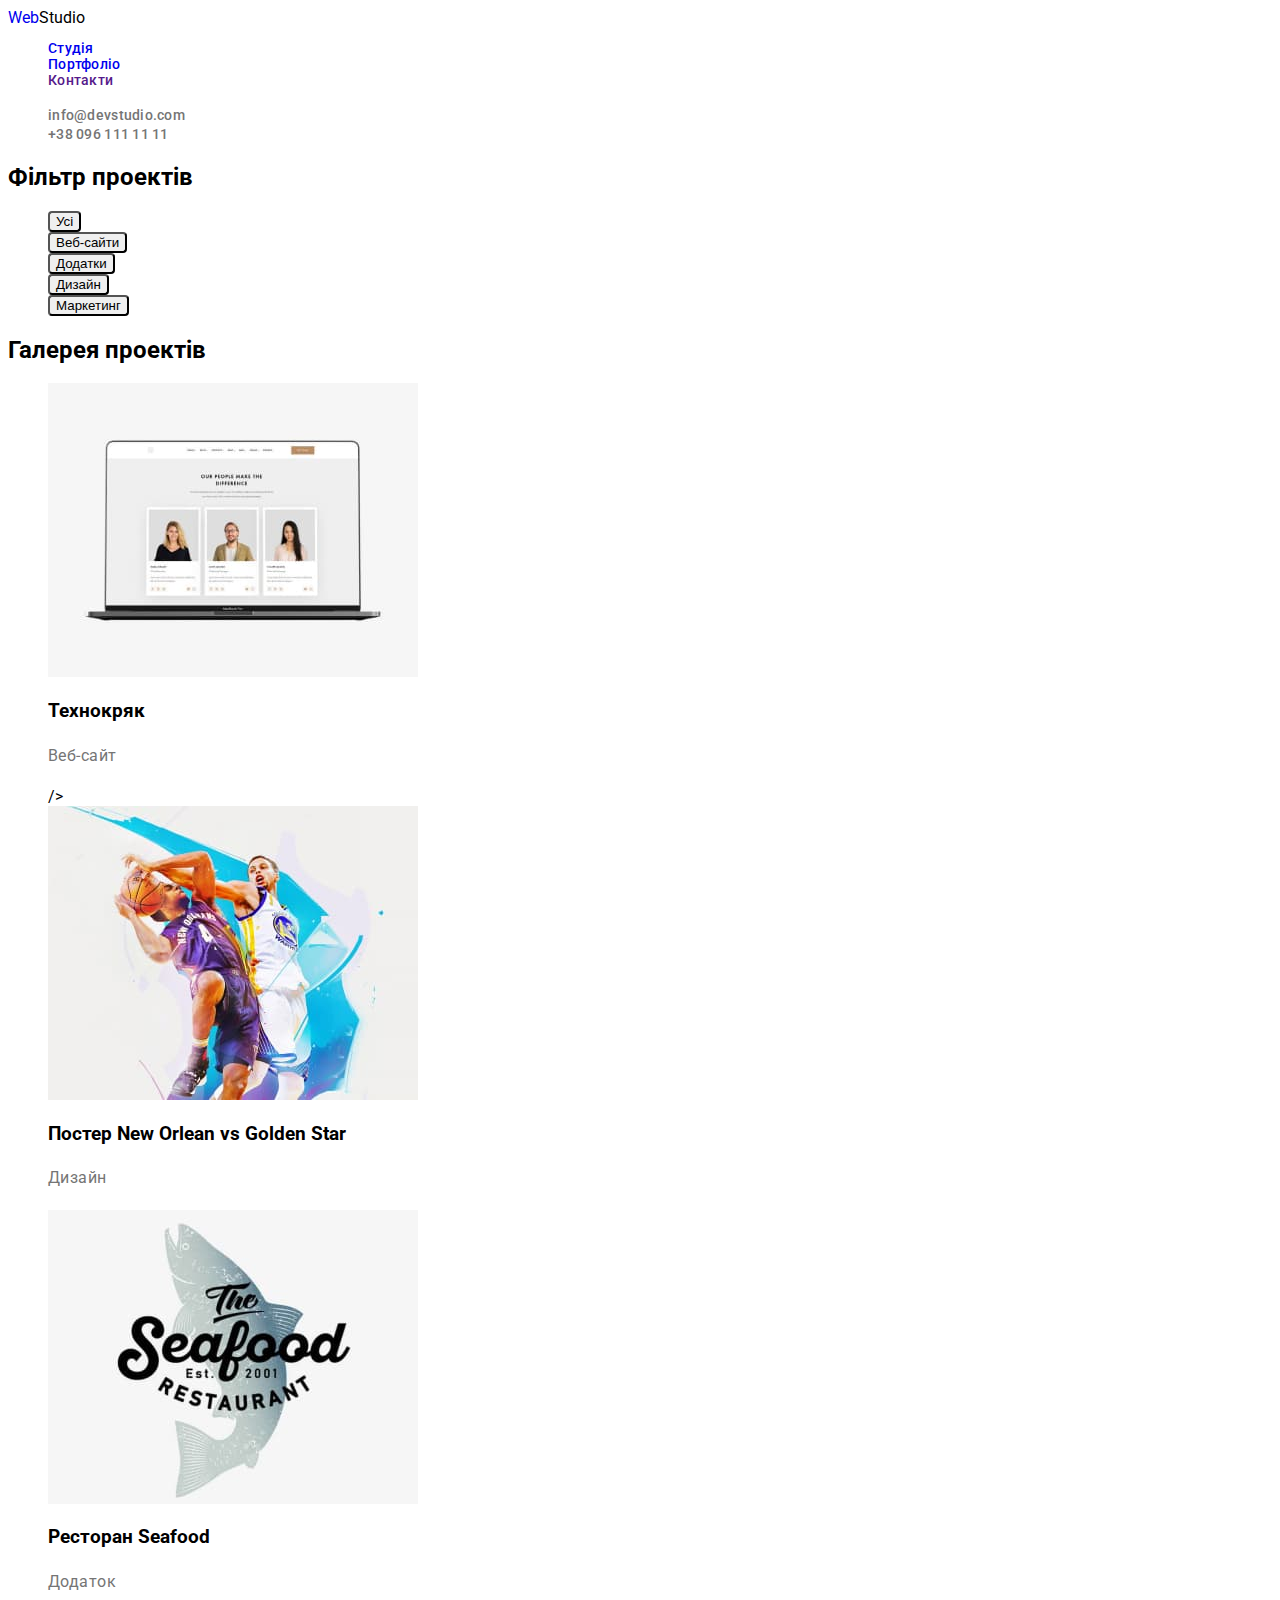
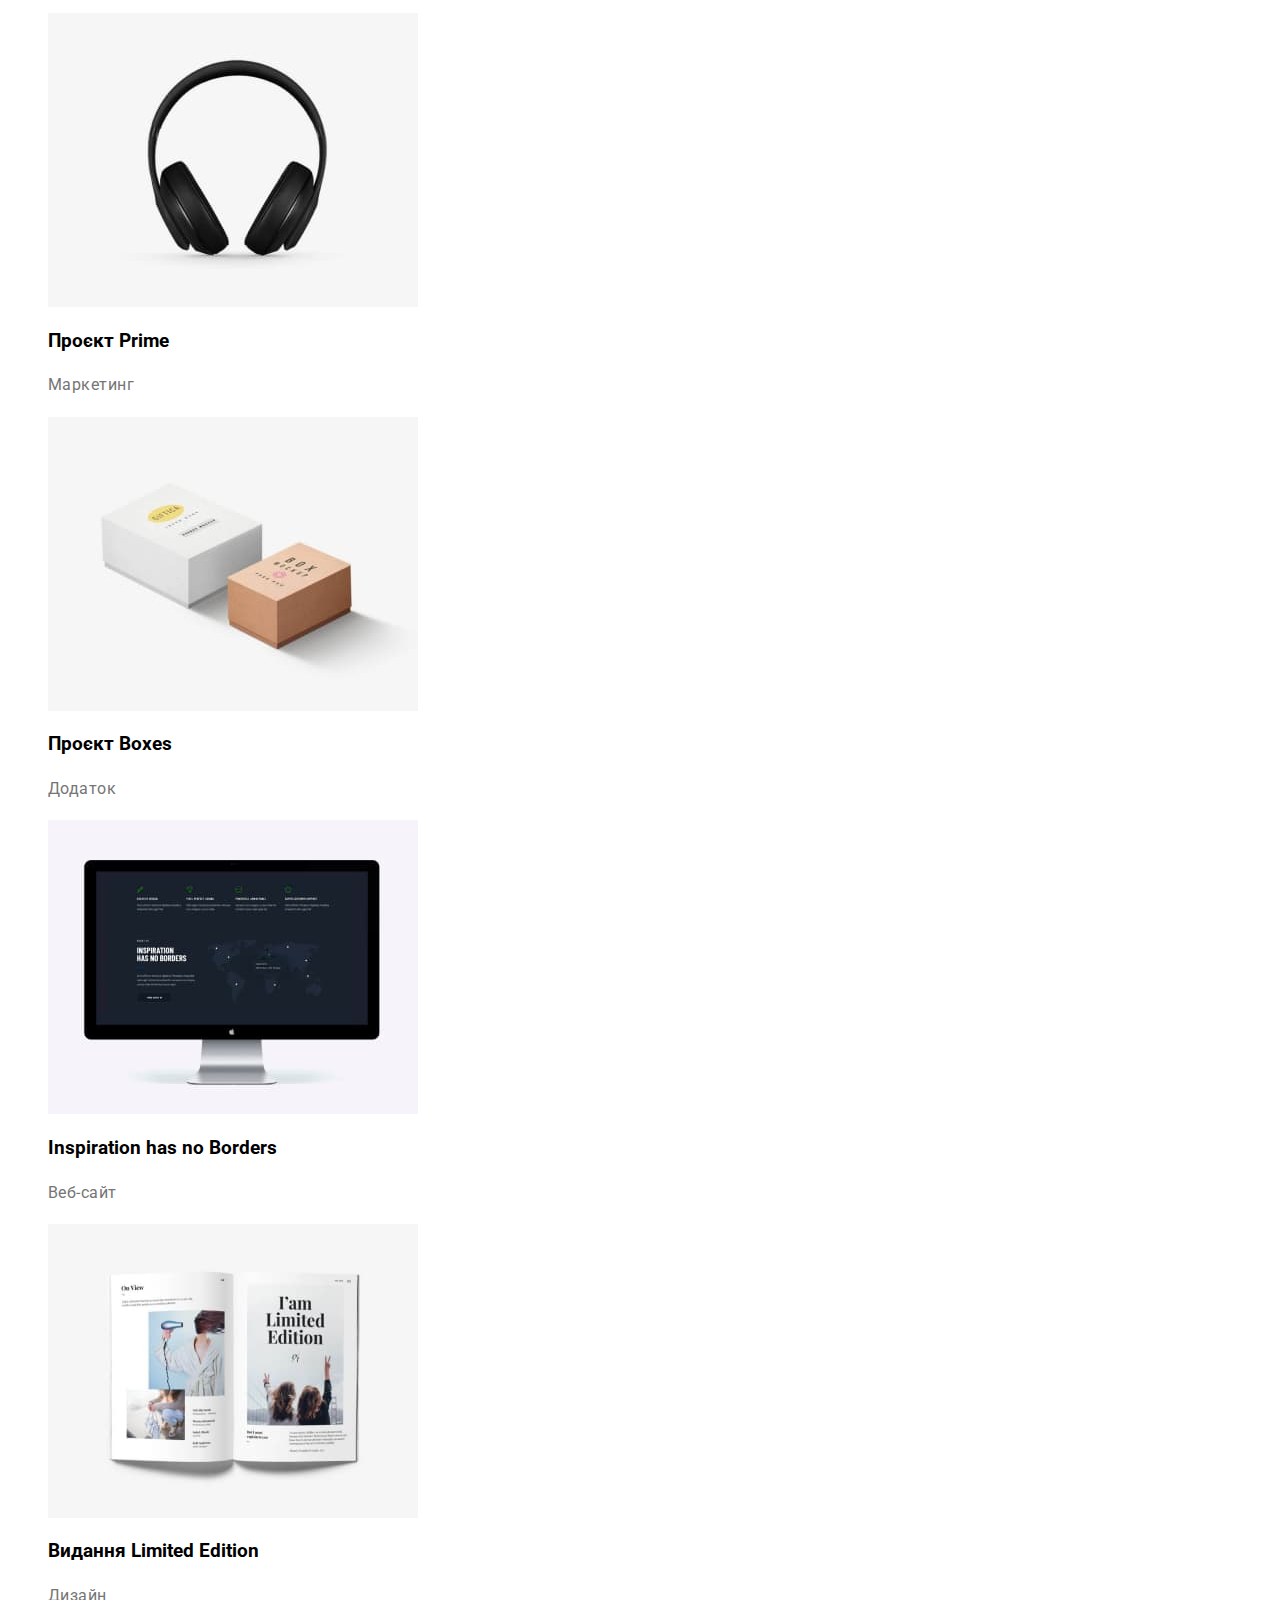
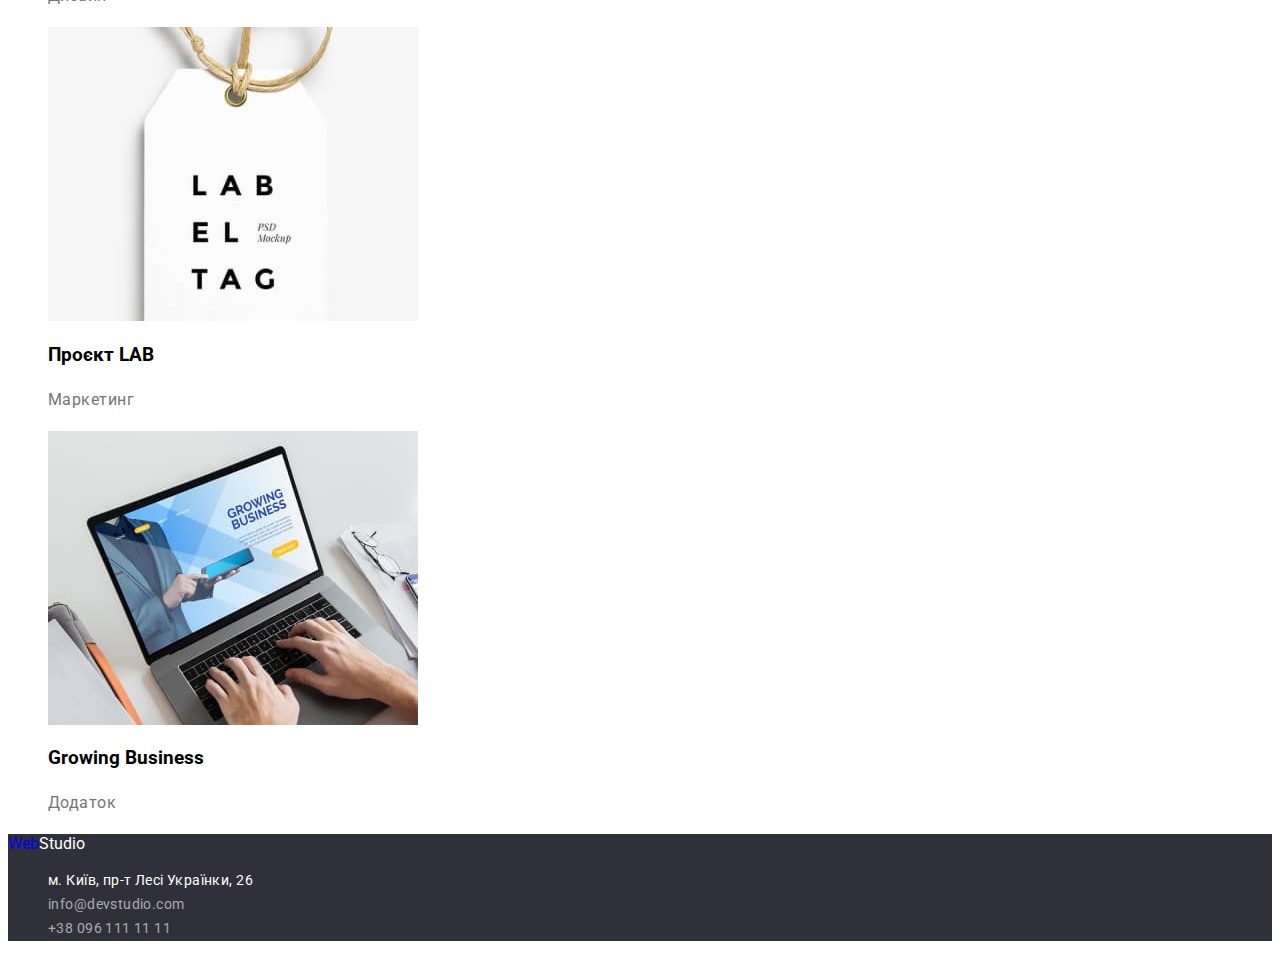
==== portfolio.html @ ca05bd65 "styling Index and Porfolio" ====
<!DOCTYPE html>
<html lang="uk">
    <head>
        <meta charset="UTF-8" >
        <meta http-equiv="X-UA-Compatible" content="IE=edge" >
        <meta name="viewport" content="width=device-width, initial-scale=1.0" >
        <title>Головна</title>
        <link rel="stylesheet" href="./css/style.css" >
    
        <link rel="preconnect" href="https://fonts.googleapis.com" >
        <link rel="preconnect" href="https://fonts.gstatic.com" crossorigin >
        <link
          href="https://fonts.googleapis.com/css2?family=Raleway:wght@700&family=Roboto:wght@400;500;700;900&display=swap"
          rel="stylesheet"
        >
      </head>

<body>
    
    <header class="header">
        <nav class="hearder-nav">
          <a href="./index.html" class="logo link"><span class="logo1">Web</span><span class="logo2">Studio</span>
          </a>
          <ul class="hearder-list list">
              <li>
                  <a href="./index.html" class="hearder-list-item link">Студія</a>
              </li>
              <li>
                  <a href="./portfolio.html" class="hearder-list-item link"
                  >Портфоліо</a>
              </li>
              <li>
                <a href="" class="hearder-list-item link">Контакти</a>
              </li>
          </ul>
        </nav>
        <ul class="hearder-contacts list">
              <li>
              <a href="mailto:info@devstudio.com" class="hearder-cont-item link"
                  >info@devstudio.com</a
              >
              </li>
              <li>
              <a href="tel:+380961111111" class="hearder-cont-item link"
                  >+38 096 111 11 11</a
              >
              </li>
        </ul>
      </header>

    <main>
        <section class="filters">
        <h2 class="filters-hearder">Фільтр проектів</h2>        
            <ul class="filters-list list">
                <li><button type="button" class="filters-item btn">Усі</button></li>
                <li><button type="button" class="filters-item btn">Веб-сайти</button></li>
                <li><button type="button" class="filters-item btn">Додатки</button></li>
                <li><button type="button" class="filters-item btn">Дизайн</button></li>
                <li><button type="button" class="filters-item btn">Маркетинг</button></li>                
            </ul>
        </section>
                        
        <section class="portfolio">
            <h2 class="portfolio-hearder">Галерея проектів</h2> 
            <ul class="portfolio-list list">
                <li class="portfolio-item">
                    <img src="./images/project1_technokryak.jpg" alt="Веб-сайт Технокряк" width="370" height="294">
                        <h3 class="portfolio-item-herader">Технокряк</h3>
                        <p class="portfolio-item-text">Веб-сайт</p> />
                </li>
                <li class="portfolio-item">
                    <img src="./images/project2_new_orlean.jpg" alt="Дизайн Постер New Orlean vs Golden Star" width="370" height="294">
                        <h3 class="portfolio-item-herader">Постер New Orlean vs Golden Star</h3>
                        <p class="portfolio-item-text">Дизайн</p>
                </li>
                <li class="portfolio-item">
                    <img src="./images/project3_seafood.jpg" alt="Додаток Ресторан Seafood" width="370" height="294">
                        <h3 class="portfolio-item-herader">Ресторан Seafood</h3>
                        <p class="portfolio-item-text">Додаток</p>                    
                </li>
                <li class="portfolio-item">
                    <img src="./images/project4_prime.jpg" alt="Маркетинг Проєкт Prime" width="370" height="294">
                        <h3 class="portfolio-item-herader">Проєкт Prime</h3>
                        <p class="portfolio-item-text">Маркетинг</p>
                    
                </li>
                <li class="portfolio-item">
                    <img src="./images/project5_boxes.jpg" alt=" Проєкт Boxes" width="370" height="294">
                        <h3 class="portfolio-item-herader">Проєкт Boxes</h3>
                        <p class="portfolio-item-text">Додаток</p>
                    
                </li>
                <li class="portfolio-item">
                    <img src="./images/project6_inspiration_has_no_border.jpg" alt="Веб-сайт Inspiration has no Borders" width="370" height="294"> 
                        <h3 class="portfolio-item-herader">Inspiration has no Borders</h3>
                        <p class="portfolio-item-text">Веб-сайт</p>
                    
                </li>
                <li class="portfolio-item">
                    <img src="./images/project7_limited_edition.jpg" alt="Дизайн Видання Limited Edition" width="370" height="294">
                        <h3 class="portfolio-item-herader">Видання Limited Edition</h3>
                        <p class="portfolio-item-text">Дизайн</p>
                    
                </li>
                <li class="portfolio-item">
                    <img src="./images/project8_lab.jpg" alt="Маркетинг Проєкт LAB" width="370" height="294">
                        <h3 class="portfolio-item-herader">Проєкт LAB</h3>
                        <p class="portfolio-item-text">Маркетинг</p>
                    
                </li>
                <li class="portfolio-item">
                    <img src="./images/project9_groing_business.jpg" alt="Додаток Growing Business" width="370" height="294">
                        <h3 class="portfolio-item-herader">Growing Business</h3>
                        <p class="portfolio-item-text">Додаток</p>
                    
                </li>
            </ul>
        </section>

    </main>
    

    <footer class="footer">
        <a href="./index.html" class="logo link"><span class="logo1">Web</span><span class="logo3">Studio</span></a>
        <address>
          <ul class="footer-list list">
            <li>
              <a href="https://goo.gl/maps/4B1VtxBTKPuSWNJCA"
                target="_blank"
                rel="noopener noreferrer nofollow"
                class="footer-adress link"
                >м. Київ, пр-т Лесі Українки, 26</a>
            </li>
            <li>
              <a href="mailto:info@devstudio.com" class="footer-item link"
                >info@devstudio.com</a>
            </li>
            <li>
              <a href="tel:+380961111111" class="footer-item link">+38 096 111 11 11</a>
            </li>
          </ul>
        </address>
      </footer>

</body>

</html>
---- css/style.css ----
:root{
    --first-color:#FFFFFF;
    --second-color:#212121;
    --third-color:#757575;
    --accent-color:#2196F3;
}


body {
font-family: Roboto, Raleway;
}

.link {
    text-decoration:none;
    font-style: normal;
}

.list {
    list-style: none;
}

footer {
    background-color:#2F303A;
}

.hero {
    background-color: #2F303A;
}

.btn {
    cursor: pointer;
    border-radius: 4px;
}



--------/ Index / ------------------

.logo1, .logo2, .logo3 {
    font-family: 'Raleway';
    font-weight: 700;
    font-size: 26px;
    line-height: 1.19;
    letter-spacing: 0.03em;
    color: var(--accent-color);
}

.logo2{
    color: #000000;
}

.logo3{
    color: var(--first-color);
}


.hearder-list {
    font-weight: 500;
    font-size: 14px;
    line-height: 1.14;
    letter-spacing: 0.02em;
    color: var(--second-color);
}

.hearder-cont-item {
    font-weight: 500;
    font-size: 14px;
    line-height: 1.14;
    letter-spacing: 0.02em;
    color: var(--third-color);
}

.hearder-cont-item:hover,
.hearder-cont-item:focus {
    font-weight: 500;
    font-size: 14px;
    line-height: 1.14;
    letter-spacing: 0.02em;
    color: var(--accent-color);
}

.hero-header {
    font-weight: 900;
    font-size: 44px;
    line-height: 1.36;
    text-align: center;
    letter-spacing: 0.06em;
    text-transform: uppercase;
    color: var(--first-color);
}

.hero-btn {
    font-family: inherit;
    font-weight: 700;
    font-size: 16px;
    line-height: 1.88;
    display: flex;
    align-items: center;
    text-align: center;
    letter-spacing: 0.06em;
    color: var(--first-color);      
    background-color: var(--accent-color);
}

.hero-btn:hover,
.hero-btn:focus
 {
    font-family: inherit;
    font-weight: 700;
    font-size: 16px;
    line-height: 1.88;
    display: flex;
    align-items: center;
    text-align: center;
    letter-spacing: 0.06em;
    background-color: #188CE8;
}

.our-benefits-list-header {
    font-weight: 700;
    font-size: 14px;
    line-height: 1.14;
    letter-spacing: 0.03em;
    text-transform: uppercase;
    color: var(--second-color);
}

.our-benefits-list-item {
    font-size: 14px;
    line-height: 1.71;
    letter-spacing: 0.03em;
    color: var(--third-color);
}

.our-work-hearder {
    font-weight: 700;
    font-size: 36px;
    line-height: 1.17;
    text-align: center;
    letter-spacing: 0.03em;
    color: var(--second-color);
}

.team-hearder {
    font-weight: 700;
    font-size: 36px;
    line-height: 1.17;
    text-align: center;
    letter-spacing: 0.03em;
    color: var(--second-color);
}

.team-list-hearder {
    font-weight: 500;
    font-size: 16px;
    line-height: 1.19px;
    text-align: center;
    letter-spacing: 0.03em;
    color: var(--second-color);
}

.team-list-text {
    font-size: 16px;
    line-height: 1.19px;
    text-align: center;
    letter-spacing: 0.03em;
    color: var(--third-color);
}

.footer-adress {
    font-size: 14px;
    line-height: 1.71;
    letter-spacing: 0.03em;
    color: var(--first-color);  
}

.footer-item {
    font-size: 14px;
    line-height: 1.71;
    letter-spacing: 0.03em;
    color: rgba(255, 255, 255, 0.6);
}

.footer-item:hover,
.footer-item:focus {
    font-size: 14px;
    line-height: 1.71;
    letter-spacing: 0.03em;
    color: var(--accent-color);
}




--------/ Portfolio / ------------------

.filters-item {
    font-family: inherit;
    font-weight: 500;
    font-size: 16px;
    line-height: 1.62;
    text-align: center;
    letter-spacing: 0.03em;
    color: var(--second-color);
}

.filters-item:hover,
.filters-item:focus {
    font-family: inherit;
    font-weight: 500;
    font-size: 16px;
    line-height: 1.62;
    text-align: center;
    letter-spacing: 0.03em;
    color: var(--first-color);
    background-color: var(--accent-color);
}

.portfolio-item-hearder {
    font-weight: 700;
    font-size: 18px;
    line-height: 2;
    letter-spacing: 0.06em;
    color: var(--second-color);
}

.portfolio-item-text {
    font-size: 16px;
    line-height: 1.88;
    letter-spacing: 0.03em;
    color: var(--third-color);
}
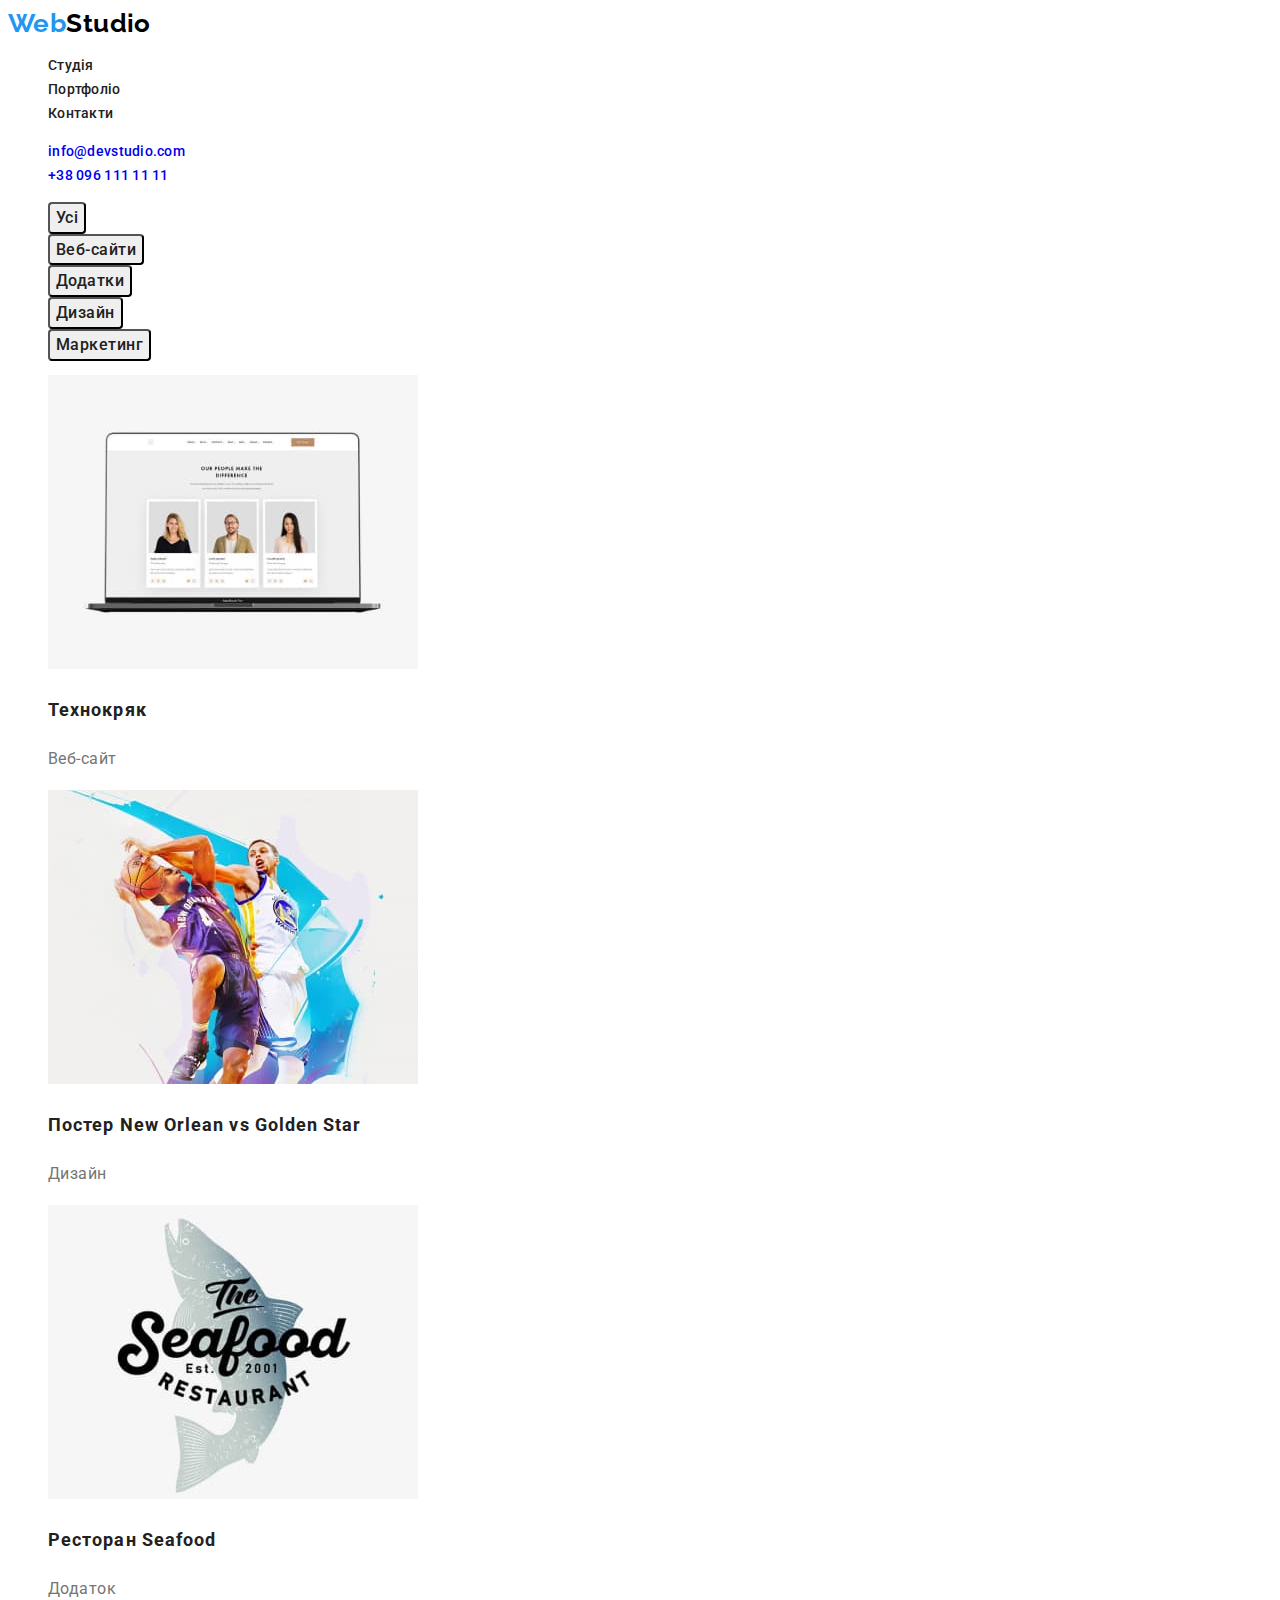
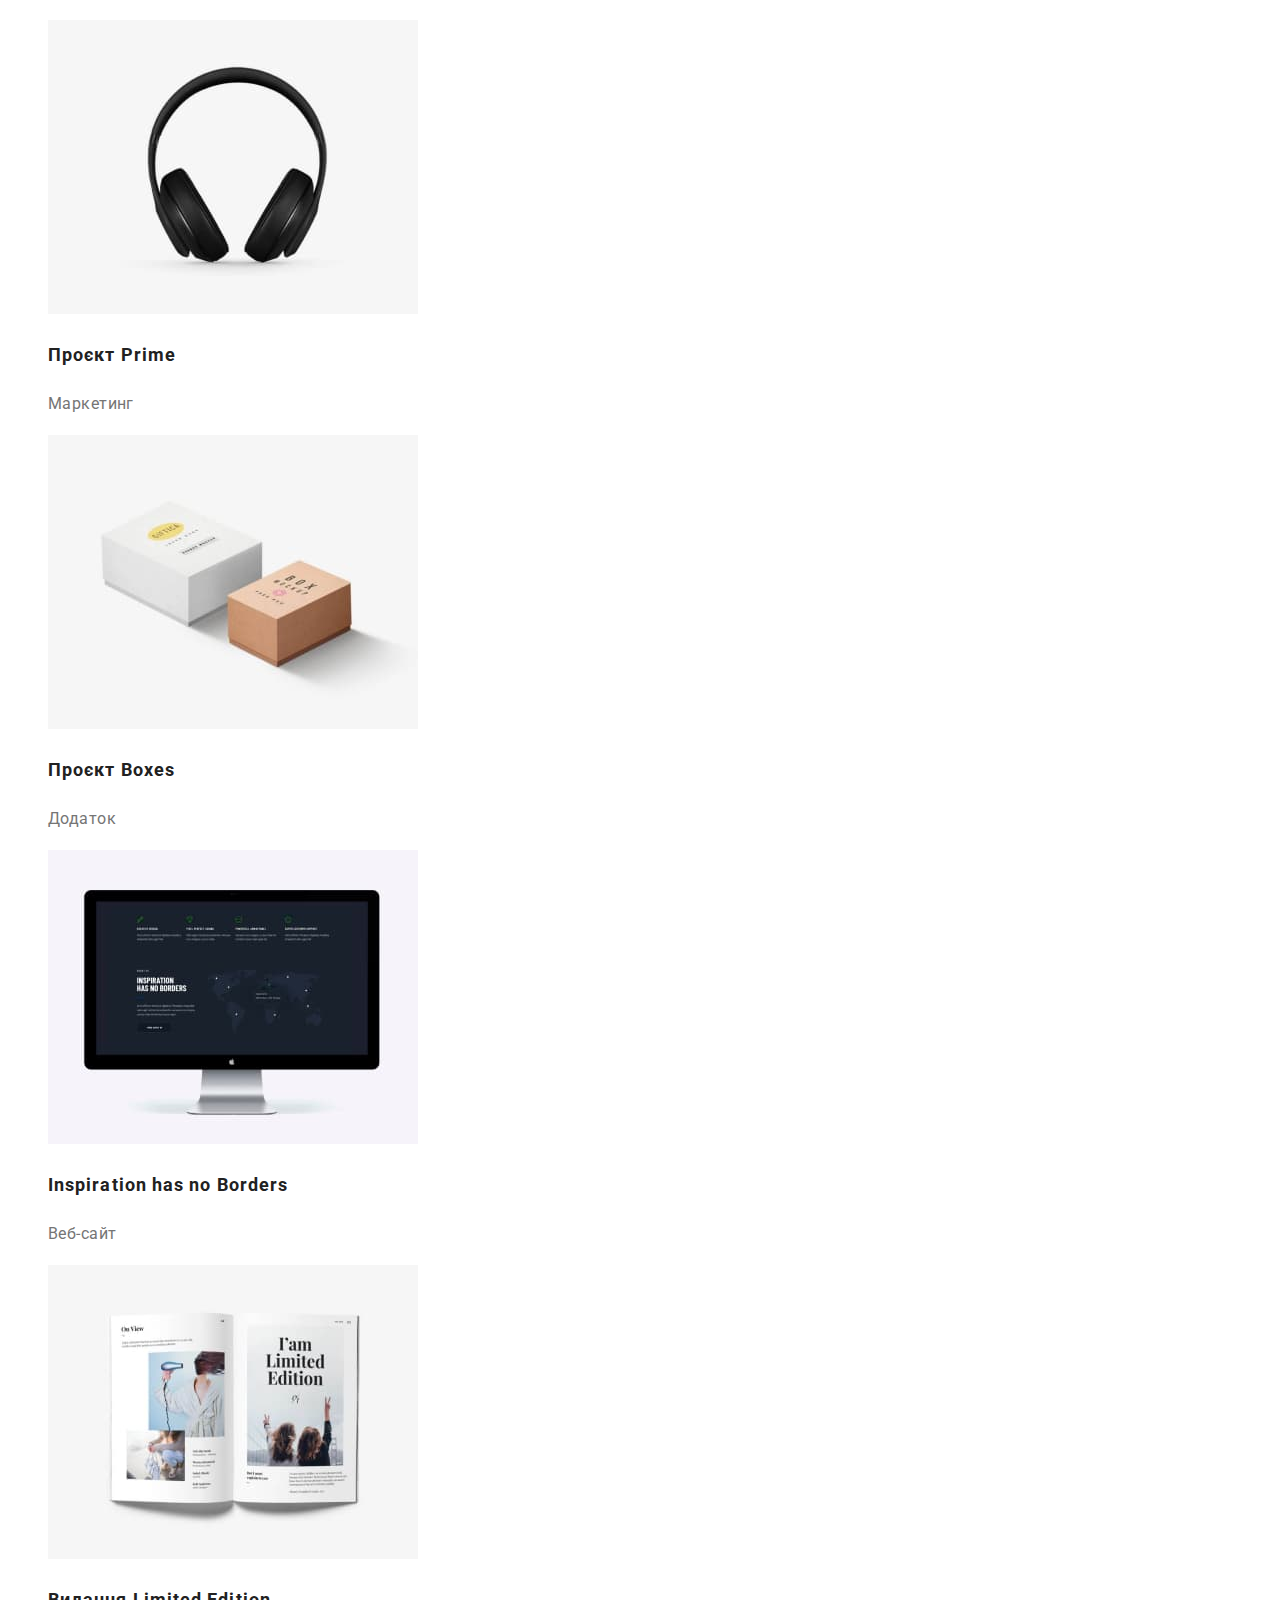
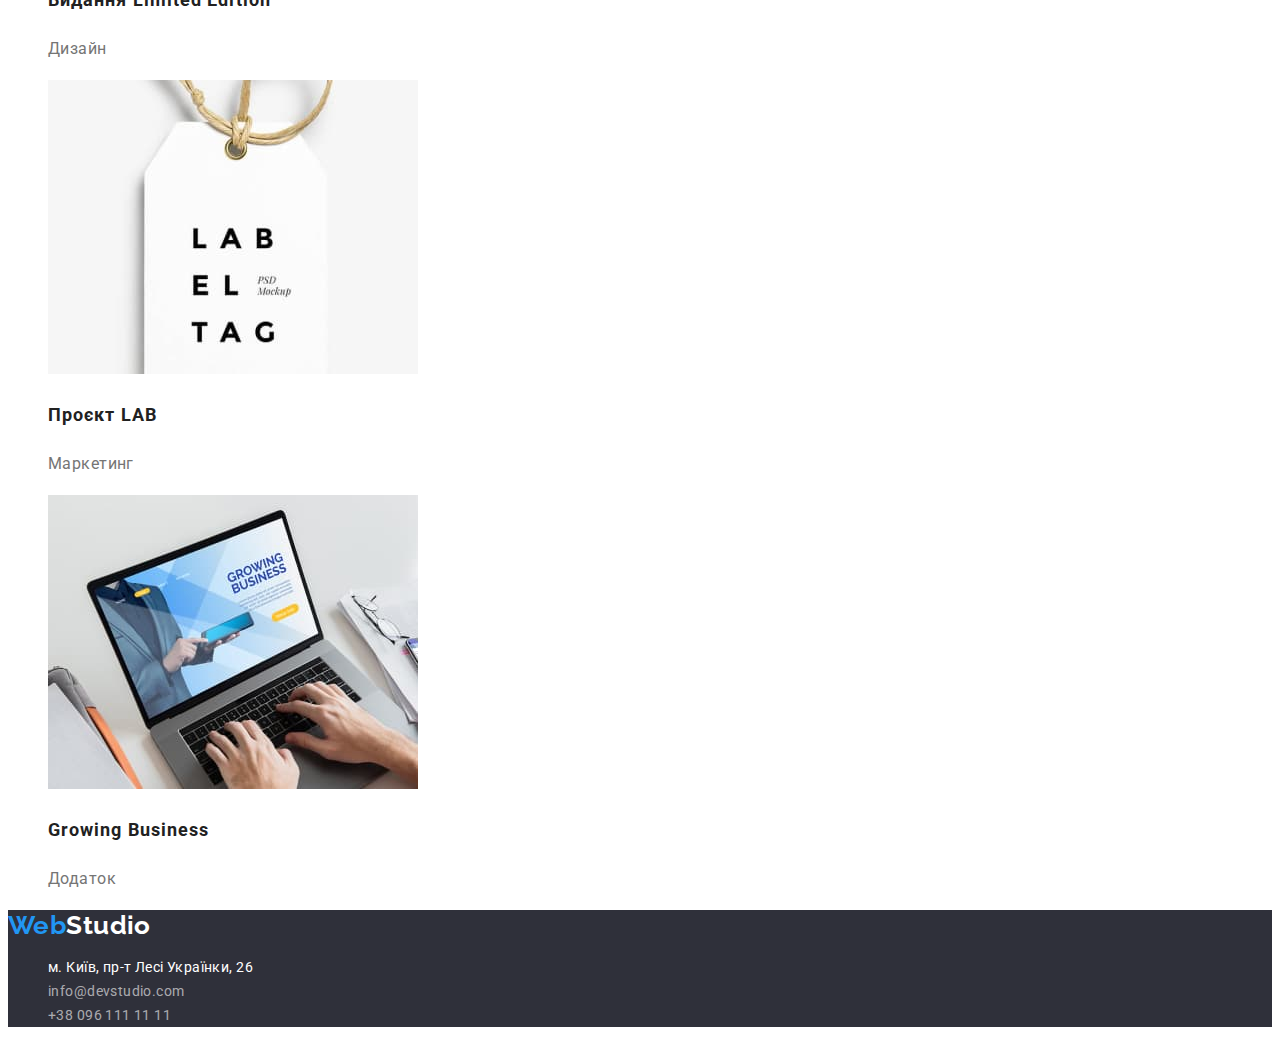
==== commit 7f85b249: "fix mistakes" ====
--- a/portfolio.html
+++ b/portfolio.html
@@ -4,7 +4,7 @@
         <meta charset="UTF-8" >
         <meta http-equiv="X-UA-Compatible" content="IE=edge" >
         <meta name="viewport" content="width=device-width, initial-scale=1.0" >
-        <title>Головна</title>
+        <title>Портфоліо</title>
         <link rel="stylesheet" href="./css/style.css" >
     
         <link rel="preconnect" href="https://fonts.googleapis.com" >
@@ -49,8 +49,8 @@
       </header>
 
     <main>
-        <section class="filters">
-        <h2 class="filters-hearder">Фільтр проектів</h2>        
+        <section class="portfolio">
+        <h1 class="portfolio-hearder visually-hidden">Наш портфоліо</h1>        
             <ul class="filters-list list">
                 <li><button type="button" class="filters-item btn">Усі</button></li>
                 <li><button type="button" class="filters-item btn">Веб-сайти</button></li>
@@ -58,59 +58,56 @@
                 <li><button type="button" class="filters-item btn">Дизайн</button></li>
                 <li><button type="button" class="filters-item btn">Маркетинг</button></li>                
             </ul>
-        </section>
-                        
-        <section class="portfolio">
-            <h2 class="portfolio-hearder">Галерея проектів</h2> 
+        
             <ul class="portfolio-list list">
                 <li class="portfolio-item">
                     <img src="./images/project1_technokryak.jpg" alt="Веб-сайт Технокряк" width="370" height="294">
-                        <h3 class="portfolio-item-herader">Технокряк</h3>
-                        <p class="portfolio-item-text">Веб-сайт</p> />
+                        <h2 class="portfolio-item-hearder">Технокряк</h2>
+                        <p class="portfolio-item-text">Веб-сайт</p>
                 </li>
                 <li class="portfolio-item">
                     <img src="./images/project2_new_orlean.jpg" alt="Дизайн Постер New Orlean vs Golden Star" width="370" height="294">
-                        <h3 class="portfolio-item-herader">Постер New Orlean vs Golden Star</h3>
+                        <h2 class="portfolio-item-hearder">Постер New Orlean vs Golden Star</h2>
                         <p class="portfolio-item-text">Дизайн</p>
                 </li>
                 <li class="portfolio-item">
                     <img src="./images/project3_seafood.jpg" alt="Додаток Ресторан Seafood" width="370" height="294">
-                        <h3 class="portfolio-item-herader">Ресторан Seafood</h3>
+                        <h2 class="portfolio-item-hearder">Ресторан Seafood</h2>
                         <p class="portfolio-item-text">Додаток</p>                    
                 </li>
                 <li class="portfolio-item">
                     <img src="./images/project4_prime.jpg" alt="Маркетинг Проєкт Prime" width="370" height="294">
-                        <h3 class="portfolio-item-herader">Проєкт Prime</h3>
+                        <h2 class="portfolio-item-hearder">Проєкт Prime</h2>
                         <p class="portfolio-item-text">Маркетинг</p>
                     
                 </li>
                 <li class="portfolio-item">
                     <img src="./images/project5_boxes.jpg" alt=" Проєкт Boxes" width="370" height="294">
-                        <h3 class="portfolio-item-herader">Проєкт Boxes</h3>
+                        <h2 class="portfolio-item-hearder">Проєкт Boxes</h2>
                         <p class="portfolio-item-text">Додаток</p>
                     
                 </li>
                 <li class="portfolio-item">
                     <img src="./images/project6_inspiration_has_no_border.jpg" alt="Веб-сайт Inspiration has no Borders" width="370" height="294"> 
-                        <h3 class="portfolio-item-herader">Inspiration has no Borders</h3>
+                        <h2 class="portfolio-item-hearder">Inspiration has no Borders</h2>
                         <p class="portfolio-item-text">Веб-сайт</p>
                     
                 </li>
                 <li class="portfolio-item">
                     <img src="./images/project7_limited_edition.jpg" alt="Дизайн Видання Limited Edition" width="370" height="294">
-                        <h3 class="portfolio-item-herader">Видання Limited Edition</h3>
+                        <h2 class="portfolio-item-hearder">Видання Limited Edition</h2>
                         <p class="portfolio-item-text">Дизайн</p>
                     
                 </li>
                 <li class="portfolio-item">
                     <img src="./images/project8_lab.jpg" alt="Маркетинг Проєкт LAB" width="370" height="294">
-                        <h3 class="portfolio-item-herader">Проєкт LAB</h3>
+                        <h2 class="portfolio-item-hearder">Проєкт LAB</h2>
                         <p class="portfolio-item-text">Маркетинг</p>
                     
                 </li>
                 <li class="portfolio-item">
                     <img src="./images/project9_groing_business.jpg" alt="Додаток Growing Business" width="370" height="294">
-                        <h3 class="portfolio-item-herader">Growing Business</h3>
+                        <h2 class="portfolio-item-hearder">Growing Business</h2>
                         <p class="portfolio-item-text">Додаток</p>
                     
                 </li>
--- a/css/style.css
+++ b/css/style.css
@@ -1,13 +1,24 @@
 :root{
-    --first-color:#FFFFFF;
+    --main-color:#757575;
     --second-color:#212121;
-    --third-color:#757575;
+    --third-color:#FFFFFF;    
     --accent-color:#2196F3;
-}
-
+    --logo-color:#000000;
+    --hero-bckgd-color:#2F303A;
+    --hero-btn-color:#188CE8;
+    --team-bckgd-color:#F5F4FA;
+    --foot-item-color:rgba(255, 255, 255, 0.6);
+}
 
 body {
-font-family: Roboto, Raleway;
+    font-family: 'roboto', 'sans-serif', 'raleway';
+    font-style: normal;
+    font-weight: 400;
+    font-size: 14px;
+    line-height: 1.71;
+    letter-spacing: 0.03em;
+    color: var(--main-color);
+    background-color:var(--third-color);
 }
 
 .link {
@@ -19,64 +30,87 @@
     list-style: none;
 }
 
-footer {
-    background-color:#2F303A;
-}
-
-.hero {
-    background-color: #2F303A;
-}
-
 .btn {
     cursor: pointer;
     border-radius: 4px;
-}
-
-
+    font-family: 'Roboto';
+    font-style: normal; 
+    font-weight: 500;
+    font-size: 16px;
+    line-height: 1.62;
+    text-align: center;
+    letter-spacing: 0.03em;
+    color: var(--second-color);
+}
+
+.visually-hidden {
+    position: absolute;
+    width: 1px;
+    height: 1px;
+    margin: -1px;
+    border: 0;
+    padding: 0;
+    
+    white-space: nowrap;
+    clip-path: inset(100%);
+    clip: rect(0 0 0 0);
+    overflow: hidden;
+  }
 
 --------/ Index / ------------------
+
+.Logo{
+    font-family: 'Raleway';
+    font-weight: 700;
+    font-size: 26px;
+    line-height: 1.19;
+    color: var(--accent-color);
+}
 
 .logo1, .logo2, .logo3 {
     font-family: 'Raleway';
     font-weight: 700;
     font-size: 26px;
     line-height: 1.19;
-    letter-spacing: 0.03em;
     color: var(--accent-color);
 }
 
 .logo2{
-    color: #000000;
+    color: var(--logo-color);
 }
 
 .logo3{
-    color: var(--first-color);
-}
-
-
-.hearder-list {
-    font-weight: 500;
-    font-size: 14px;
+    color: var(--third-color);
+}
+
+
+.hearder-list-item {
+font-weight: 500;
+line-height: 1.14;
+letter-spacing: 0.02em;
+color: var(--second-color);
+}
+
+.hearder-list-item:hover,
+.hearder-list-item:focus,
+.hearder-list-item:active {
+    color: var(--accent-color);
+}
+
+
+.hearder-cont-item {
+    font-weight: 500;
     line-height: 1.14;
     letter-spacing: 0.02em;
-    color: var(--second-color);
-}
-
-.hearder-cont-item {
-    font-weight: 500;
-    font-size: 14px;
-    line-height: 1.14;
-    letter-spacing: 0.02em;
-    color: var(--third-color);
 }
 
 .hearder-cont-item:hover,
 .hearder-cont-item:focus {
-    font-weight: 500;
-    font-size: 14px;
-    line-height: 1.14;
-    letter-spacing: 0.02em;
-    color: var(--accent-color);
+    color: var(--accent-color);
+}
+
+.hero {
+    background-color: var(--hero-bckgd-color);
 }
 
 .hero-header {
@@ -86,7 +120,7 @@
     text-align: center;
     letter-spacing: 0.06em;
     text-transform: uppercase;
-    color: var(--first-color);
+    color: var(--third-color);
 }
 
 .hero-btn {
@@ -98,38 +132,20 @@
     align-items: center;
     text-align: center;
     letter-spacing: 0.06em;
-    color: var(--first-color);      
+    color: var(--third-color);      
     background-color: var(--accent-color);
 }
 
 .hero-btn:hover,
-.hero-btn:focus
- {
-    font-family: inherit;
-    font-weight: 700;
-    font-size: 16px;
-    line-height: 1.88;
-    display: flex;
-    align-items: center;
-    text-align: center;
-    letter-spacing: 0.06em;
-    background-color: #188CE8;
+.hero-btn:focus {
+    background-color: var(--hero-btn-color);
 }
 
 .our-benefits-list-header {
-    font-weight: 700;
-    font-size: 14px;
+    font-weight: 700;  
     line-height: 1.14;
-    letter-spacing: 0.03em;
     text-transform: uppercase;
     color: var(--second-color);
-}
-
-.our-benefits-list-item {
-    font-size: 14px;
-    line-height: 1.71;
-    letter-spacing: 0.03em;
-    color: var(--third-color);
 }
 
 .our-work-hearder {
@@ -137,8 +153,11 @@
     font-size: 36px;
     line-height: 1.17;
     text-align: center;
-    letter-spacing: 0.03em;
-    color: var(--second-color);
+    color:var(--second-color);
+}
+
+.team{
+    background: var(--team-bckgd-color);
 }
 
 .team-hearder {
@@ -146,49 +165,43 @@
     font-size: 36px;
     line-height: 1.17;
     text-align: center;
-    letter-spacing: 0.03em;
     color: var(--second-color);
 }
 
 .team-list-hearder {
     font-weight: 500;
     font-size: 16px;
-    line-height: 1.19px;
-    text-align: center;
-    letter-spacing: 0.03em;
+    line-height: 1.19;
+    text-align: center;
     color: var(--second-color);
 }
 
 .team-list-text {
     font-size: 16px;
-    line-height: 1.19px;
-    text-align: center;
-    letter-spacing: 0.03em;
-    color: var(--third-color);
+    line-height: 1.19;
+    text-align: center;
+}
+
+footer {
+    background-color:var(--hero-bckgd-color);
+}
+
+address{
+    font-style: normal;
 }
 
 .footer-adress {
-    font-size: 14px;
-    line-height: 1.71;
-    letter-spacing: 0.03em;
-    color: var(--first-color);  
+    color: var(--third-color);  
 }
 
 .footer-item {
-    font-size: 14px;
-    line-height: 1.71;
-    letter-spacing: 0.03em;
-    color: rgba(255, 255, 255, 0.6);
+    color: var(--foot-item-color);
 }
 
 .footer-item:hover,
 .footer-item:focus {
-    font-size: 14px;
-    line-height: 1.71;
-    letter-spacing: 0.03em;
-    color: var(--accent-color);
-}
-
+    color: var(--accent-color);
+}
 
 
 
@@ -200,19 +213,12 @@
     font-size: 16px;
     line-height: 1.62;
     text-align: center;
-    letter-spacing: 0.03em;
-    color: var(--second-color);
+    color:var(--second-color);
 }
 
 .filters-item:hover,
 .filters-item:focus {
-    font-family: inherit;
-    font-weight: 500;
-    font-size: 16px;
-    line-height: 1.62;
-    text-align: center;
-    letter-spacing: 0.03em;
-    color: var(--first-color);
+    color: var(--third-color);
     background-color: var(--accent-color);
 }
 
@@ -227,6 +233,4 @@
 .portfolio-item-text {
     font-size: 16px;
     line-height: 1.88;
-    letter-spacing: 0.03em;
-    color: var(--third-color);
 }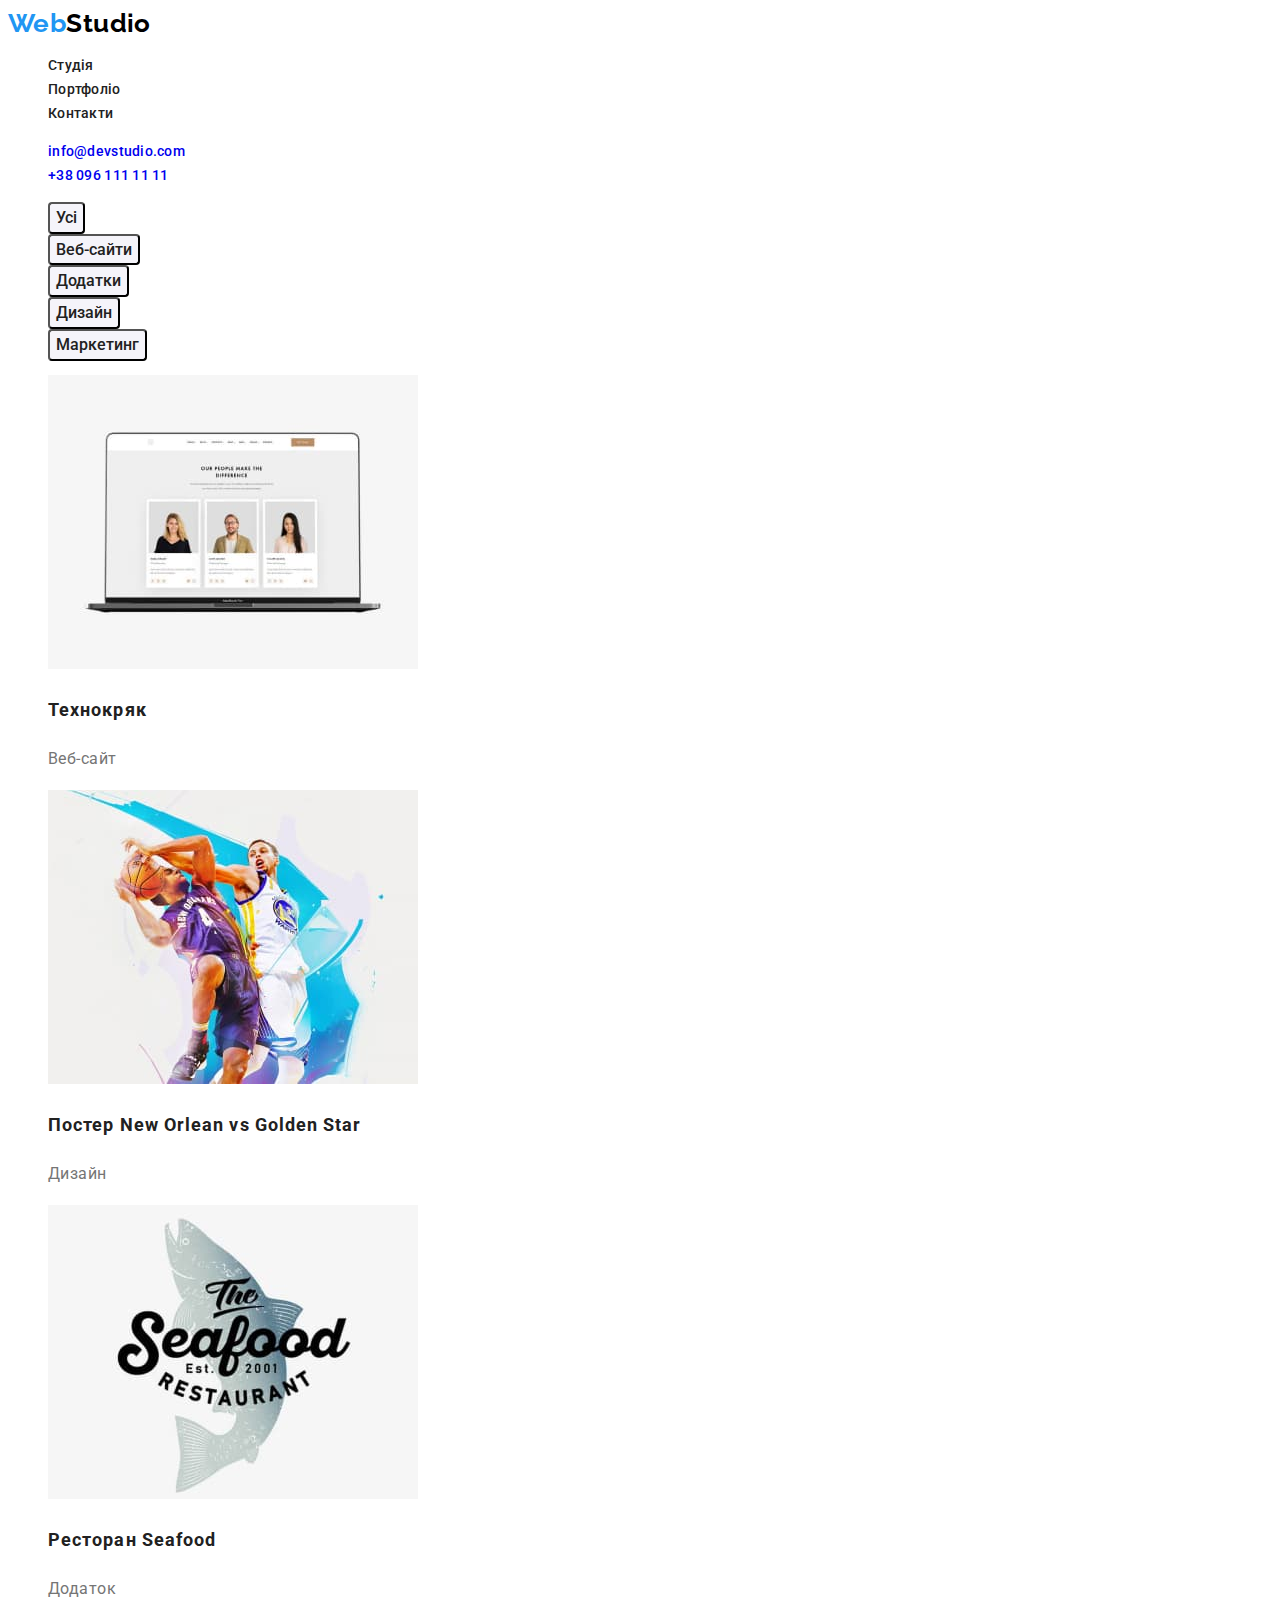
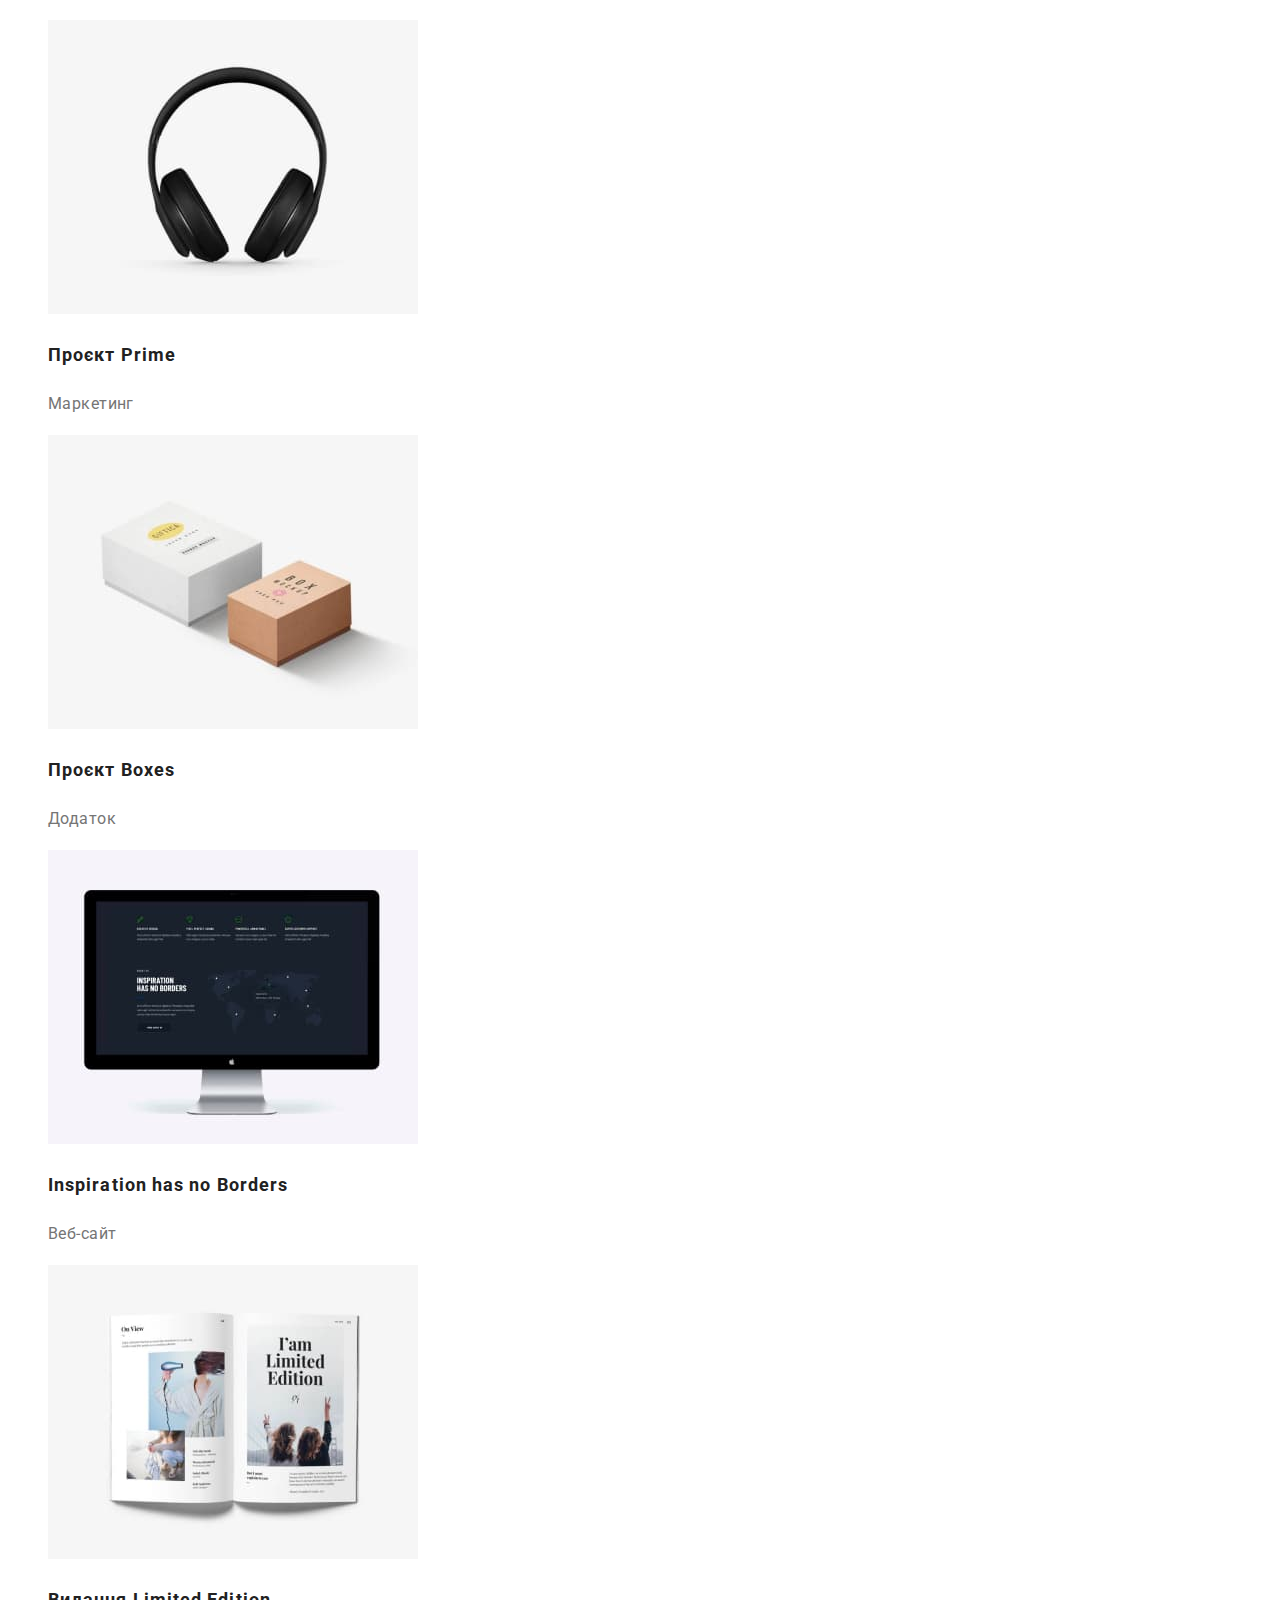
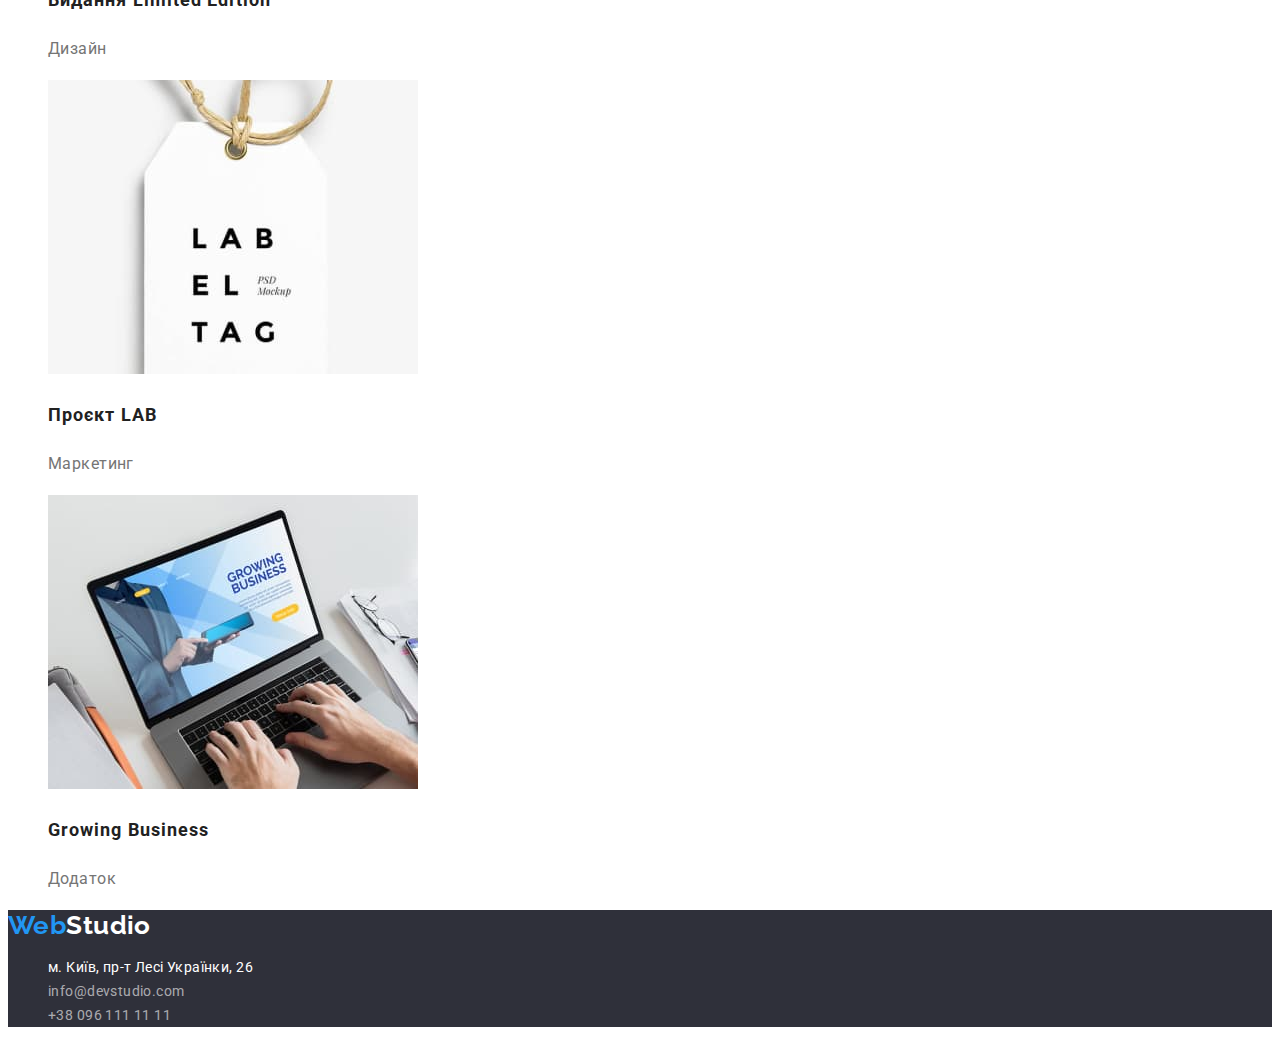
==== commit abf9ac1b: "fix mistakes 2" ====
--- a/portfolio.html
+++ b/portfolio.html
@@ -17,36 +17,33 @@
 
 <body>
     
-    <header class="header">
-        <nav class="hearder-nav">
-          <a href="./index.html" class="logo link"><span class="logo1">Web</span><span class="logo2">Studio</span>
-          </a>
-          <ul class="hearder-list list">
-              <li>
-                  <a href="./index.html" class="hearder-list-item link">Студія</a>
-              </li>
-              <li>
-                  <a href="./portfolio.html" class="hearder-list-item link"
-                  >Портфоліо</a>
-              </li>
-              <li>
+<header class="header">
+    <nav class="hearder-nav">
+
+        <a href="./index.html" class="logo link">Web<span class="logo2">Studio</span>
+        </a>
+
+        <ul class="hearder-list list">
+            <li>
+                <a href="./index.html" class="hearder-list-item link">Студія</a>
+            </li>
+            <li>
+                <a href="./portfolio.html" class="hearder-list-item link">Портфоліо</a>
+            </li>
+            <li>
                 <a href="" class="hearder-list-item link">Контакти</a>
-              </li>
-          </ul>
-        </nav>
-        <ul class="hearder-contacts list">
-              <li>
-              <a href="mailto:info@devstudio.com" class="hearder-cont-item link"
-                  >info@devstudio.com</a
-              >
-              </li>
-              <li>
-              <a href="tel:+380961111111" class="hearder-cont-item link"
-                  >+38 096 111 11 11</a
-              >
-              </li>
+            </li>
         </ul>
-      </header>
+    </nav>
+    <ul class="hearder-contacts list">
+        <li>
+            <a href="mailto:info@devstudio.com" class="hearder-cont-item link">info@devstudio.com</a>
+        </li>
+        <li>
+            <a href="tel:+380961111111" class="hearder-cont-item link">+38 096 111 11 11</a>
+        </li>
+    </ul>
+</header>
 
     <main>
         <section class="portfolio">
@@ -118,26 +115,22 @@
     
 
     <footer class="footer">
-        <a href="./index.html" class="logo link"><span class="logo1">Web</span><span class="logo3">Studio</span></a>
+        <a href="./index.html" class="logo link">Web<span class="logo3">Studio</span></a>
         <address>
-          <ul class="footer-list list">
-            <li>
-              <a href="https://goo.gl/maps/4B1VtxBTKPuSWNJCA"
-                target="_blank"
-                rel="noopener noreferrer nofollow"
-                class="footer-adress link"
-                >м. Київ, пр-т Лесі Українки, 26</a>
-            </li>
-            <li>
-              <a href="mailto:info@devstudio.com" class="footer-item link"
-                >info@devstudio.com</a>
-            </li>
-            <li>
-              <a href="tel:+380961111111" class="footer-item link">+38 096 111 11 11</a>
-            </li>
-          </ul>
+            <ul class="footer-list list">
+                <li>
+                    <a href="https://goo.gl/maps/4B1VtxBTKPuSWNJCA" target="_blank" rel="noopener noreferrer nofollow"
+                        class="footer-adress link">м. Київ, пр-т Лесі Українки, 26</a>
+                </li>
+                <li>
+                    <a href="mailto:info@devstudio.com" class="footer-item link">info@devstudio.com</a>
+                </li>
+                <li>
+                    <a href="tel:+380961111111" class="footer-item link">+38 096 111 11 11</a>
+                </li>
+            </ul>
         </address>
-      </footer>
+    </footer>
 
 </body>
 
--- a/css/style.css
+++ b/css/style.css
@@ -6,14 +6,12 @@
     --logo-color:#000000;
     --hero-bckgd-color:#2F303A;
     --hero-btn-color:#188CE8;
-    --team-bckgd-color:#F5F4FA;
+    --bckgd-color:#F5F4FA;
     --foot-item-color:rgba(255, 255, 255, 0.6);
 }
 
 body {
-    font-family: 'roboto', 'sans-serif', 'raleway';
-    font-style: normal;
-    font-weight: 400;
+    font-family: Roboto, Sans-serif;    
     font-size: 14px;
     line-height: 1.71;
     letter-spacing: 0.03em;
@@ -32,15 +30,6 @@
 
 .btn {
     cursor: pointer;
-    border-radius: 4px;
-    font-family: 'Roboto';
-    font-style: normal; 
-    font-weight: 500;
-    font-size: 16px;
-    line-height: 1.62;
-    text-align: center;
-    letter-spacing: 0.03em;
-    color: var(--second-color);
 }
 
 .visually-hidden {
@@ -50,31 +39,22 @@
     margin: -1px;
     border: 0;
     padding: 0;
-    
     white-space: nowrap;
     clip-path: inset(100%);
     clip: rect(0 0 0 0);
     overflow: hidden;
   }
 
---------/ Index / ------------------
-
-.Logo{
-    font-family: 'Raleway';
+/*-------- Index  ------------------*/
+
+.logo{
+    font-family: 'Raleway', Sans-serif;
     font-weight: 700;
     font-size: 26px;
     line-height: 1.19;
     color: var(--accent-color);
 }
 
-.logo1, .logo2, .logo3 {
-    font-family: 'Raleway';
-    font-weight: 700;
-    font-size: 26px;
-    line-height: 1.19;
-    color: var(--accent-color);
-}
-
 .logo2{
     color: var(--logo-color);
 }
@@ -82,7 +62,6 @@
 .logo3{
     color: var(--third-color);
 }
-
 
 .hearder-list-item {
 font-weight: 500;
@@ -97,7 +76,6 @@
     color: var(--accent-color);
 }
 
-
 .hearder-cont-item {
     font-weight: 500;
     line-height: 1.14;
@@ -127,10 +105,7 @@
     font-family: inherit;
     font-weight: 700;
     font-size: 16px;
-    line-height: 1.88;
-    display: flex;
-    align-items: center;
-    text-align: center;
+    line-height: 1.88;    
     letter-spacing: 0.06em;
     color: var(--third-color);      
     background-color: var(--accent-color);
@@ -157,7 +132,7 @@
 }
 
 .team{
-    background: var(--team-bckgd-color);
+    background: var(--bckgd-color);
 }
 
 .team-hearder {
@@ -205,7 +180,7 @@
 
 
 
---------/ Portfolio / ------------------
+/*-------- Portfolio ------------------*/
 
 .filters-item {
     font-family: inherit;
@@ -214,6 +189,8 @@
     line-height: 1.62;
     text-align: center;
     color:var(--second-color);
+    background: var(--bckgd-color);
+    border-radius: 4px;
 }
 
 .filters-item:hover,
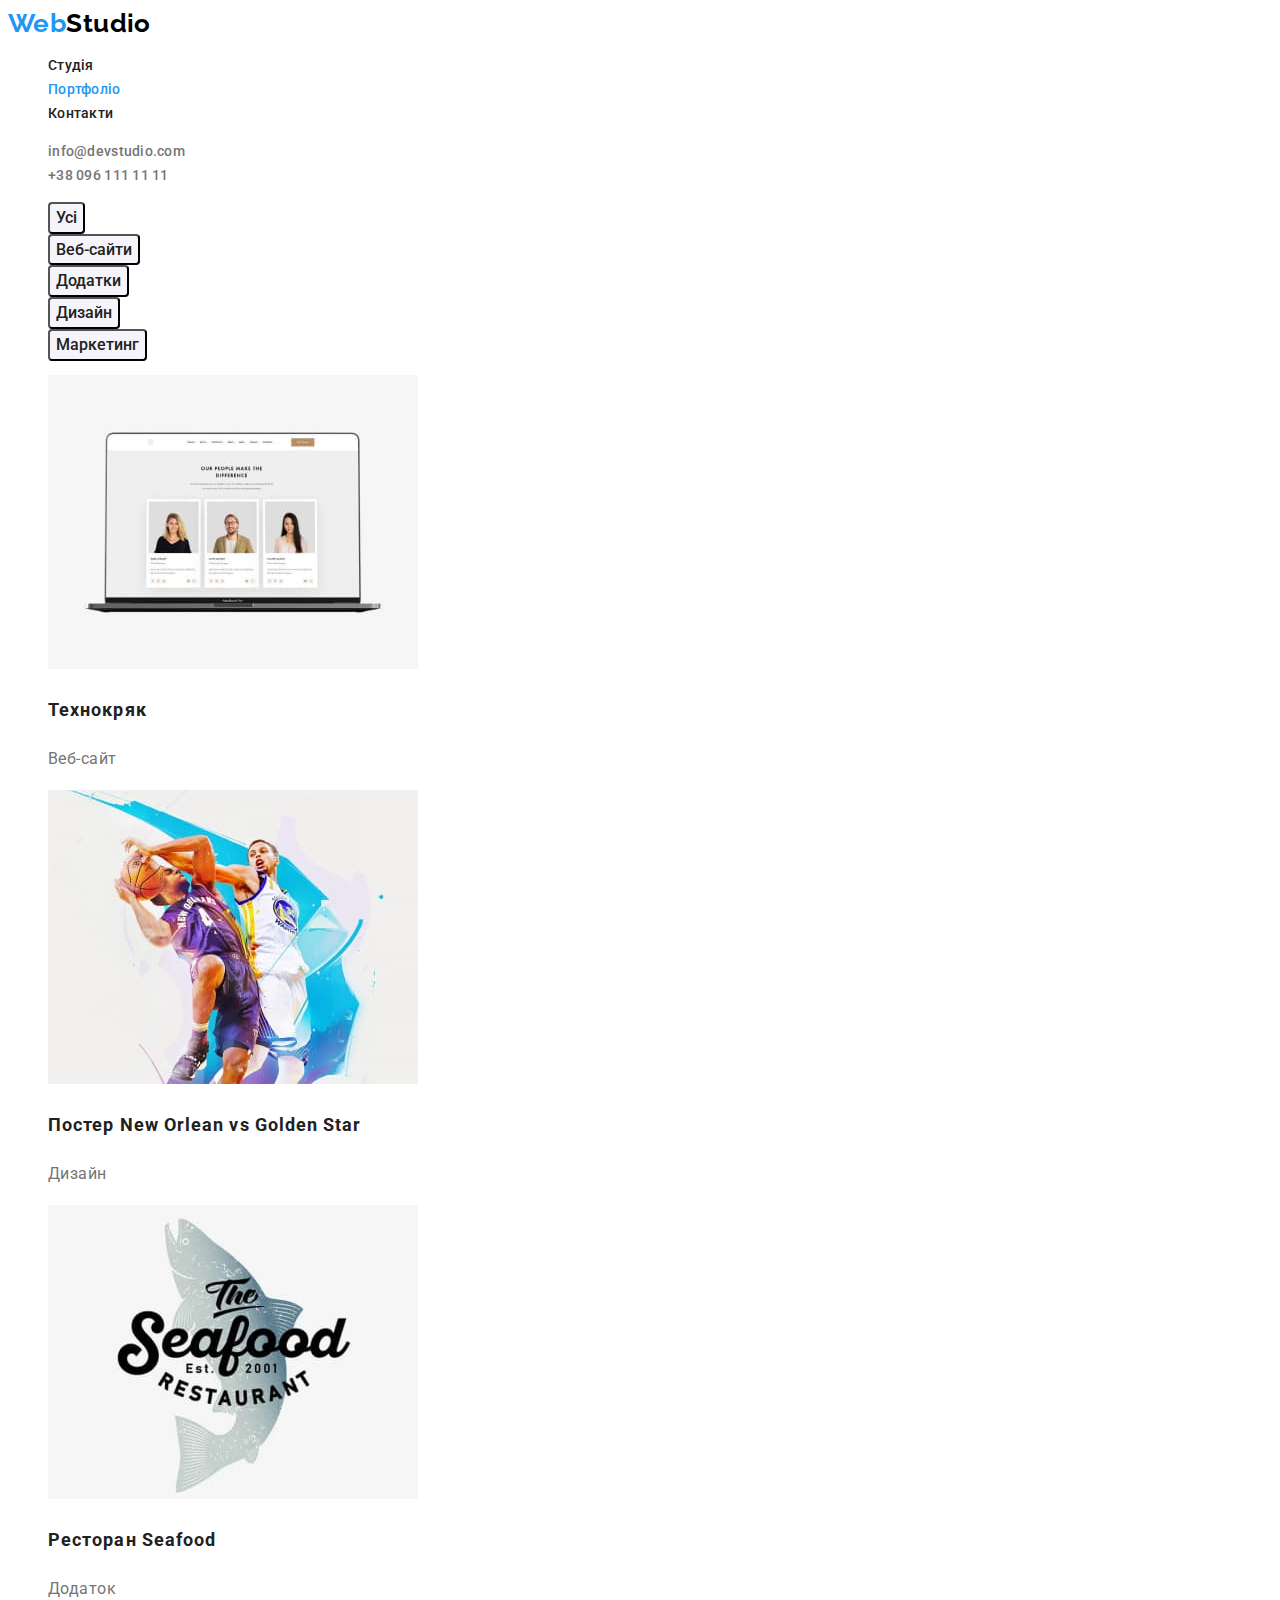
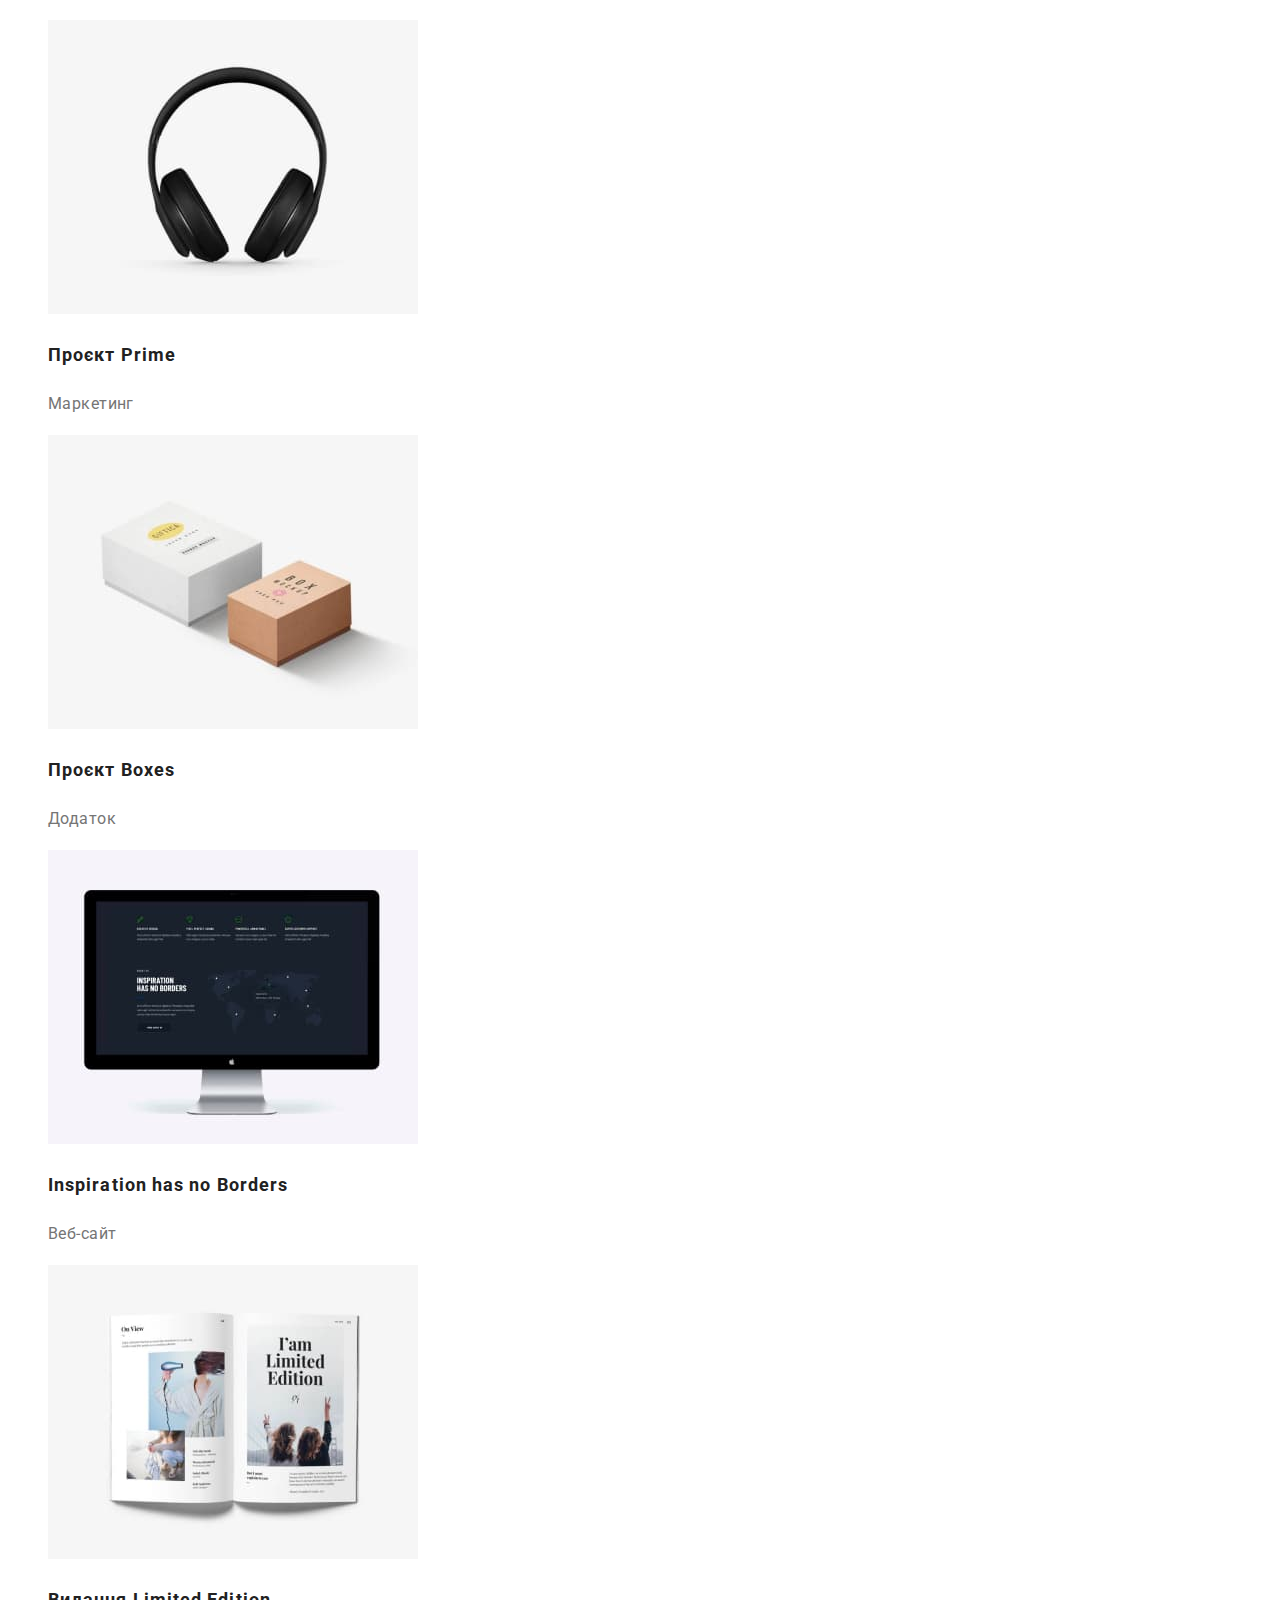
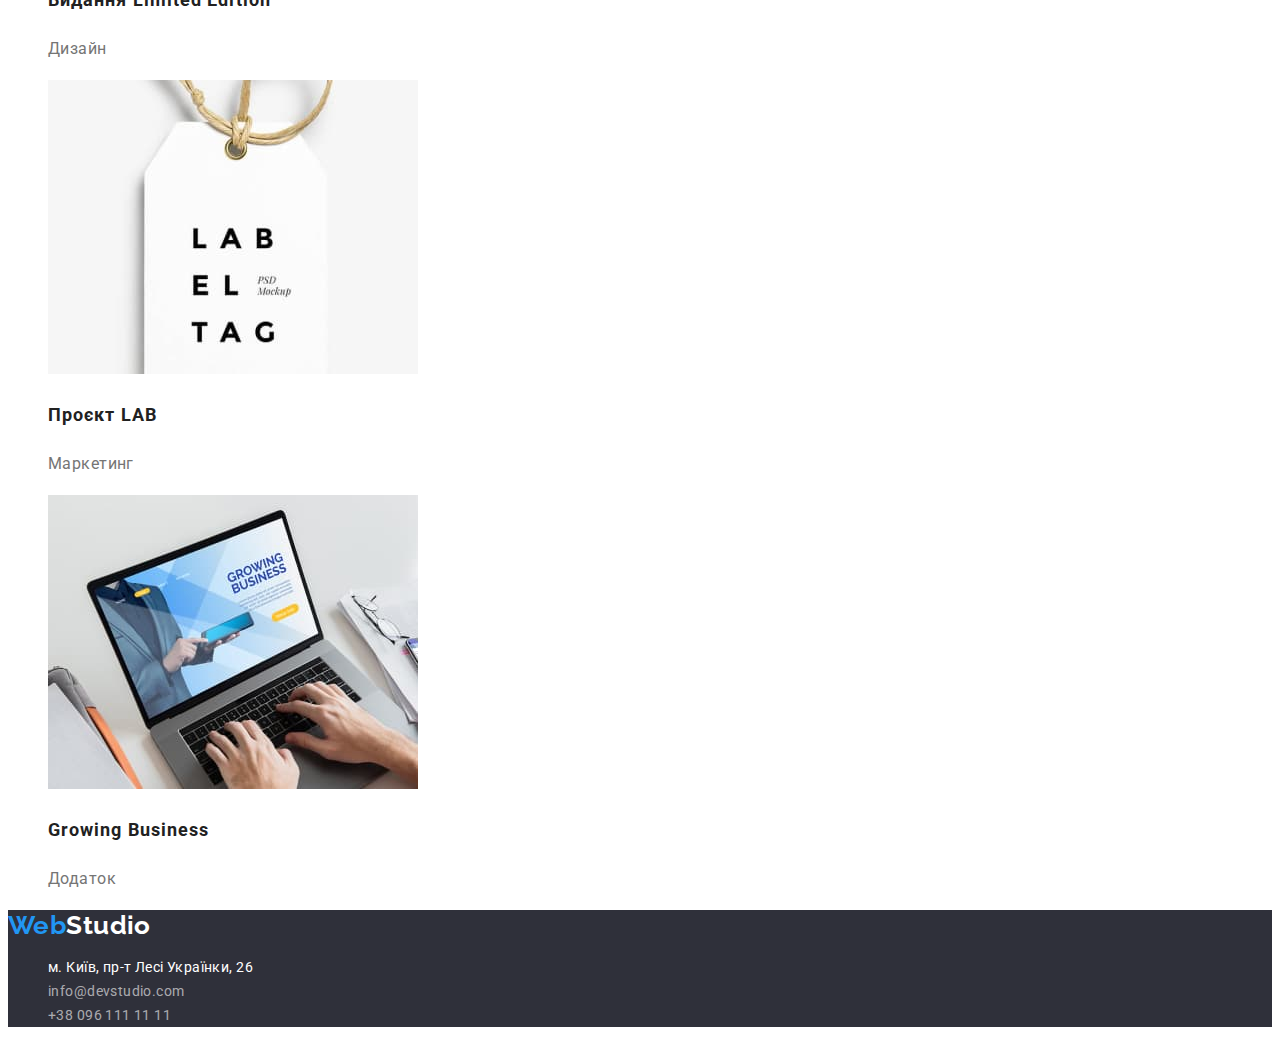
==== commit b51a24ff: "fix mistakes 3" ====
--- a/portfolio.html
+++ b/portfolio.html
@@ -28,7 +28,7 @@
                 <a href="./index.html" class="hearder-list-item link">Студія</a>
             </li>
             <li>
-                <a href="./portfolio.html" class="hearder-list-item link">Портфоліо</a>
+                <a href="./portfolio.html" class="hearder-list-item link active">Портфоліо</a>
             </li>
             <li>
                 <a href="" class="hearder-list-item link">Контакти</a>
@@ -44,6 +44,7 @@
         </li>
     </ul>
 </header>
+
 
     <main>
         <section class="portfolio">
--- a/css/style.css
+++ b/css/style.css
@@ -70,9 +70,12 @@
 color: var(--second-color);
 }
 
+.active{
+    color: var(--accent-color);
+}
+
 .hearder-list-item:hover,
-.hearder-list-item:focus,
-.hearder-list-item:active {
+.hearder-list-item:focus {
     color: var(--accent-color);
 }
 
@@ -80,6 +83,7 @@
     font-weight: 500;
     line-height: 1.14;
     letter-spacing: 0.02em;
+    color: inherit;
 }
 
 .hearder-cont-item:hover,
